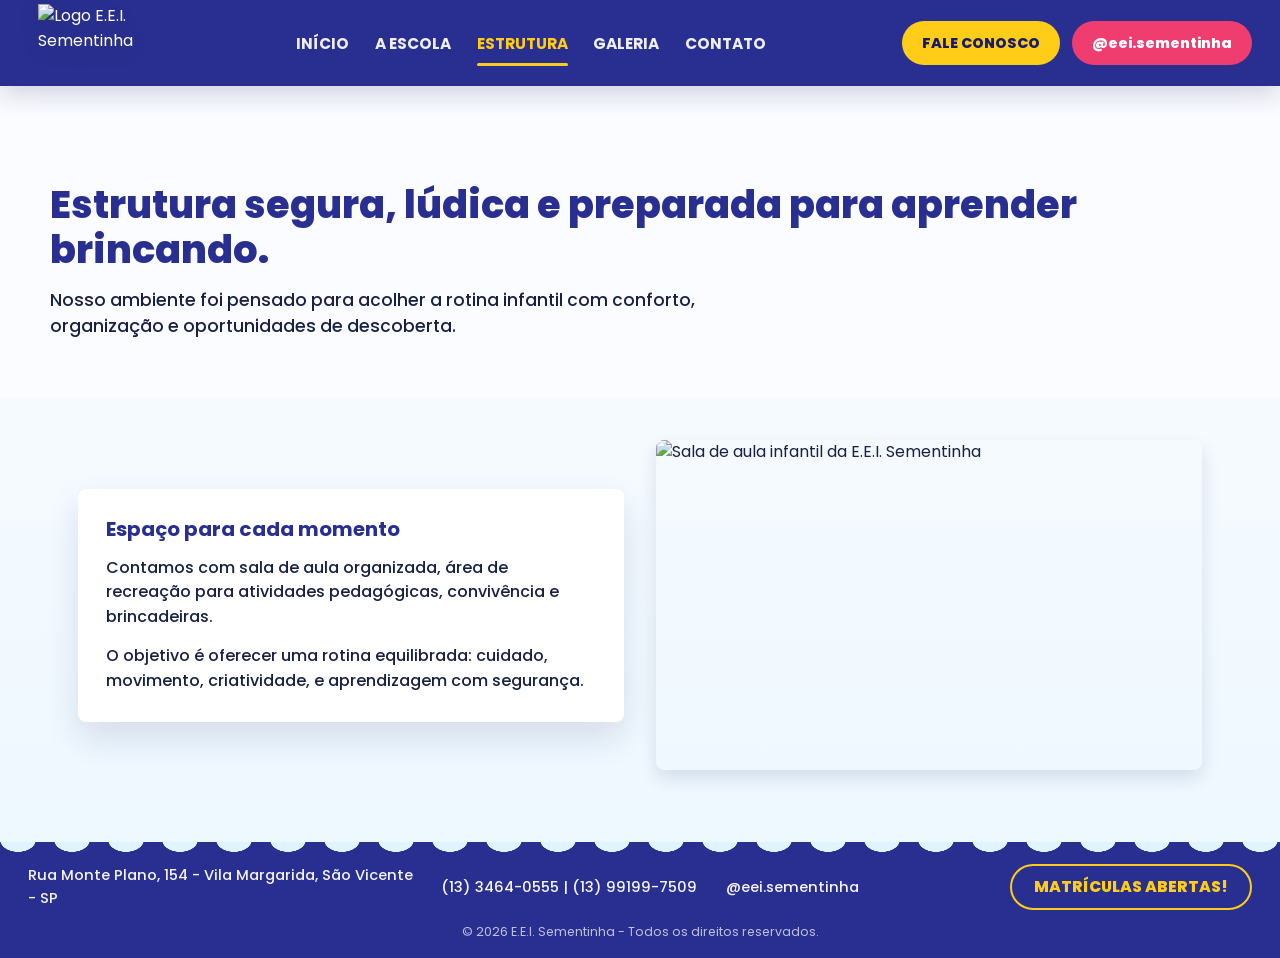
==== estrutura.html @ 1b26663b "Add files via upload" ====
<!DOCTYPE html>
<html lang="pt-BR">
<head>
  <meta charset="UTF-8">
  <meta name="viewport" content="width=device-width, initial-scale=1.0">
  <meta name="description" content="Conheça a estrutura da E.E.I. Sementinha: salas, recreação e espaços preparados para educação infantil.">
  <title>Estrutura | E.E.I. Sementinha</title>
  <link rel="icon" href="assets/sementinha.ico">
  <link rel="preconnect" href="https://fonts.googleapis.com">
  <link rel="preconnect" href="https://fonts.gstatic.com" crossorigin>
  <link href="https://fonts.googleapis.com/css2?family=Poppins:wght@400;500;600;700;800&display=swap" rel="stylesheet">
  <link rel="stylesheet" href="style.css">
  <script src="script.js" defer></script>
</head>
<body>
  <header class="site-header">
    <a class="brand" href="index.html" aria-label="E.E.I. Sementinha"><img src="assets/logo.png" alt="Logo E.E.I. Sementinha"></a>
    <button class="menu-toggle" type="button" aria-label="Abrir menu" aria-expanded="false"><span></span><span></span><span></span></button>
    <nav class="main-nav" aria-label="Menu principal">
      <a href="index.html">Início</a>
      <a href="escola.html">A Escola</a>
      <a class="active" href="estrutura.html">Estrutura</a>
      <a href="galeria.html">Galeria</a>
      <a href="contato.html">Contato</a>
    </nav>
    <div class="header-actions">
      <a class="pill pill-whatsapp" href="https://wa.me/5513991997509" target="_blank" rel="noopener">Fale Conosco</a>
      <a class="pill pill-instagram" href="https://www.instagram.com/eei.sementinha/" target="_blank" rel="noopener">@eei.sementinha</a>
    </div>
  </header>

  <main class="page-main">
    <section class="page-hero">
      <div class="container reveal">
        <h1>Estrutura segura, lúdica e preparada para aprender brincando.</h1>
        <p>Nosso ambiente foi pensado para acolher a rotina infantil com conforto, organização e oportunidades de descoberta.</p>
      </div>
    </section>

    <section class="content-section">
      <div class="structure-layout">
        <div class="feature reveal">
          <h2>Espaço para cada momento</h2>
          <p>Contamos com sala de aula organizada, área de recreação para atividades pedagógicas, convivência e brincadeiras.</p>
          <p>O objetivo é oferecer uma rotina equilibrada: cuidado, movimento, criatividade, e aprendizagem com segurança.</p>
        </div>
        <img class="structure-image reveal" src="assets/foto1.png" alt="Sala de aula infantil da E.E.I. Sementinha">
      </div>
    </section>
  </main>

  <footer class="site-footer">
    <div class="footer-wave"></div>
    <div class="footer-content">
      <a class="footer-item" href="https://maps.google.com/?q=Rua%20Monte%20Plano%20154%20Vila%20Margarida%20S%C3%A3o%20Vicente%20SP" target="_blank" rel="noopener">Rua Monte Plano, 154 - Vila Margarida, São Vicente - SP</a>
      <a class="footer-item" href="tel:+551334640555">(13) 3464-0555 | (13) 99199-7509</a>
      <a class="footer-item" href="https://www.instagram.com/eei.sementinha/" target="_blank" rel="noopener">@eei.sementinha</a>
      <a class="footer-cta" href="contato.html">Matrículas abertas!</a>
    </div>
    <p class="footer-copy">© 2026 E.E.I. Sementinha - Todos os direitos reservados.</p>
  </footer>
</body>
</html>
---- style.css ----
:root {
  --blue: #292f90;
  --blue-dark: #171c68;
  --yellow: #ffcc18;
  --pink: #ef3d70;
  --teal: #25b6b2;
  --ink: #182044;
  --muted: #5d6380;
  --soft: #f7f9ff;
  --sky: #dff4ff;
  --white: #ffffff;
  --shadow: 0 16px 35px rgba(18, 25, 80, 0.12);
  --radius: 8px;
}

* {
  box-sizing: border-box;
  margin: 0;
  padding: 0;
}

html {
  scroll-behavior: smooth;
}

body {
  display: flex;
  flex-direction: column;
  min-width: 320px;
  min-height: 100vh;
  background: var(--soft);
  color: var(--ink);
  font-family: "Poppins", Arial, sans-serif;
  font-size: 16px;
  line-height: 1.55;
}

img,
svg {
  display: block;
}

a {
  color: inherit;
  text-decoration: none;
}

main {
  flex: 1;
}

.site-header {
  position: sticky;
  top: 0;
  z-index: 20;
  display: grid;
  grid-template-columns: 132px 1fr auto;
  align-items: center;
  gap: 24px;
  min-height: 86px;
  padding: 0 28px;
  background: var(--blue);
  color: var(--white);
  box-shadow: 0 8px 24px rgba(16, 21, 90, 0.18);
}

.brand {
  position: relative;
  align-self: stretch;
}

.brand img {
  position: absolute;
  left: 10px;
  top: calc(50% + 22px);
  width: 122px;
  height: 122px;
  object-fit: contain;
  transform: translateY(-50%);
  filter: drop-shadow(0 6px 10px rgba(0, 0, 0, 0.12));
}

.main-nav {
  display: flex;
  justify-content: center;
  align-items: center;
  gap: clamp(18px, 2vw, 34px);
  min-width: 0;
}

.main-nav a {
  position: relative;
  padding: 30px 0 28px;
  color: rgba(255, 255, 255, 0.92);
  font-size: 0.96rem;
  font-weight: 700;
  text-transform: uppercase;
  white-space: nowrap;
}

.main-nav a::after {
  content: "";
  position: absolute;
  left: 0;
  right: 0;
  bottom: 18px;
  height: 3px;
  border-radius: 999px;
  background: var(--yellow);
  transform: scaleX(0);
  transform-origin: center;
  transition: transform 0.2s ease;
}

.main-nav a:hover,
.main-nav a.active {
  color: var(--yellow);
}

.main-nav a:hover::after,
.main-nav a.active::after {
  transform: scaleX(1);
}

.header-actions {
  display: flex;
  align-items: center;
  gap: 12px;
}

.pill,
.cta,
.footer-cta,
.contact-button {
  display: inline-flex;
  align-items: center;
  justify-content: center;
  gap: 10px;
  min-height: 44px;
  border-radius: 999px;
  font-weight: 800;
  line-height: 1;
  text-transform: uppercase;
  transition: transform 0.2s ease, box-shadow 0.2s ease, filter 0.2s ease;
}

.pill {
  padding: 0 20px;
  font-size: 0.9rem;
}

.pill svg,
.cta svg,
.footer-item svg,
.benefit-icon svg,
.contact-card svg,
.footer-cta svg {
  width: 24px;
  height: 24px;
  flex: 0 0 auto;
  fill: currentColor;
}

.pill-whatsapp {
  background: var(--yellow);
  color: var(--blue-dark);
}

.pill-instagram {
  background: var(--pink);
  color: var(--white);
  text-transform: none;
}

.pill:hover,
.cta:hover,
.footer-cta:hover,
.contact-button:hover {
  transform: translateY(-2px);
  filter: saturate(1.05);
}

.menu-toggle {
  display: none;
  width: 44px;
  height: 44px;
  border: 0;
  border-radius: 50%;
  background: var(--yellow);
  cursor: pointer;
}

.menu-toggle span {
  display: block;
  width: 20px;
  height: 2px;
  margin: 4px auto;
  border-radius: 999px;
  background: var(--blue-dark);
}

.hero {
  position: relative;
  min-height: 650px;
  overflow: hidden;
  background: #fbfcff;
}

.hero::after {
  content: "";
  position: absolute;
  left: -5%;
  right: -5%;
  bottom: -2px;
  height: 118px;
  background: var(--yellow);
  clip-path: polygon(0 40%, 8% 24%, 17% 68%, 28% 86%, 39% 58%, 50% 76%, 61% 44%, 72% 55%, 83% 38%, 92% 55%, 100% 46%, 100% 100%, 0 100%);
}

.hero-inner {
  position: relative;
  z-index: 2;
  display: grid;
  grid-template-columns: minmax(330px, 470px) minmax(540px, 1fr);
  align-items: end;
  gap: 24px;
  max-width: 1320px;
  min-height: 650px;
  margin: 0 auto;
  padding: 84px 36px 0;
}

.hero-copy {
  align-self: center;
  padding-bottom: 54px;
}

.hero-copy h1 {
  color: var(--blue);
  font-size: clamp(3.2rem, 5vw, 4.75rem);
  font-weight: 800;
  line-height: 1.06;
  letter-spacing: 0;
}

.hero-copy h1 span,
.hero-copy h1 strong {
  display: block;
}

.hero-copy h1 span {
  color: var(--pink);
}

.hero-copy h1 strong {
  color: var(--teal);
}

.hero-copy p {
  max-width: 440px;
  margin: 22px 0 26px;
  color: var(--ink);
  font-size: 1.18rem;
  font-weight: 500;
}

.cta {
  min-height: 54px;
  padding: 0 28px;
  background: var(--blue);
  color: var(--white);
  box-shadow: 0 10px 20px rgba(41, 47, 144, 0.18);
}

.hero-visual {
  position: relative;
  min-height: 560px;
}

.hero-child {
  position: absolute;
  z-index: 3;
  left: 2%;
  bottom: 0;
  width: min(58vw, 555px);
  max-height: 620px;
  object-fit: contain;
}

.hero-mascot {
  position: absolute;
  z-index: 2;
  right: 2%;
  bottom: 32px;
  width: min(36vw, 390px);
  max-height: 430px;
  object-fit: contain;
}

.decor {
  position: absolute;
  z-index: 1;
  pointer-events: none;
}

.decor-sun {
  left: -18px;
  top: 168px;
  width: 250px;
}

.decor-cloud {
  left: 50%;
  top: 74px;
  width: 158px;
}

.decor-star {
  right: 22.5%;
  top: 96px;
  width: 150px;
}

.decor-rocket {
  right: 5%;
  top: 114px;
  width: 250px;
}

.decor-line-one {
  left: 4%;
  bottom: 86px;
  width: 300px;
  top: 450px;
}

.decor-line-two {
  left: 40%;
  top: 330px;
  width: 300px;
}

.benefits {
  position: relative;
  z-index: 3;
  display: grid;
  grid-template-columns: repeat(4, minmax(0, 1fr));
  gap: 16px;
  max-width: 1320px;
  margin: -8px auto 0;
  padding: 24px 36px 22px;
  background: var(--white);
}

.benefit-card {
  display: grid;
  grid-template-columns: 76px 1fr;
  align-items: center;
  gap: 18px;
  min-height: 138px;
  padding: 22px 20px;
  border: 1px solid rgba(41, 47, 144, 0.08);
  border-radius: var(--radius);
  background: var(--white);
  box-shadow: var(--shadow);
}

.benefit-icon {
  display: grid;
  place-items: center;
  width: 76px;
  height: 76px;
  border-radius: 50%;
  color: var(--white);
}

.benefit-icon svg {
  width: 45px;
  height: 45px;
}

.icon-blue {
  background: var(--blue);
}

.icon-teal {
  background: var(--teal);
}

.icon-pink {
  background: var(--pink);
}

.icon-yellow {
  background: var(--yellow);
}

.benefit-card h2 {
  color: var(--blue);
  font-size: 1.05rem;
  line-height: 1.25;
}

.benefit-card p {
  margin-top: 8px;
  color: var(--ink);
  font-size: 0.94rem;
  font-weight: 500;
}

.home-gallery {
  display: grid;
  grid-template-columns: minmax(280px, 420px) 1fr;
  align-items: center;
  gap: 42px;
  padding: 48px max(36px, calc((100vw - 1320px) / 2 + 36px)) 36px;
  background: var(--sky);
}

.home-gallery-copy h2,
.page-hero h1,
.section-title {
  color: var(--blue);
  font-size: clamp(1.8rem, 3vw, 2.45rem);
  font-weight: 800;
  line-height: 1.18;
}

.home-gallery-copy p,
.page-hero p,
.feature p,
.contact-card p {
  margin-top: 14px;
  color: var(--ink);
  font-weight: 500;
}

.home-gallery-grid {
  display: grid;
  grid-template-columns: repeat(3, minmax(0, 1fr));
  gap: 20px;
}

.home-gallery-grid img,
.photo-grid img,
.structure-image {
  width: 100%;
  height: 136px;
  border-radius: var(--radius);
  object-fit: cover;
  box-shadow: 0 8px 18px rgba(18, 25, 80, 0.12);
}

.site-footer {
  position: relative;
  overflow: hidden;
  background: var(--blue);
  color: var(--white);
  padding: 22px 28px 16px;
}

.footer-wave {
  position: absolute;
  left: 0;
  right: 0;
  top: -1px;
  height: 14px;
  background: radial-gradient(18px 12px at 18px -1px, var(--sky) 97%, transparent 100%) repeat-x;
  background-size: 54px 14px;
}

.footer-content {
  display: grid;
  grid-template-columns: 1.5fr 1fr 1fr auto;
  align-items: center;
  gap: 26px;
  max-width: 1320px;
  margin: 0 auto;
}

.footer-item {
  display: flex;
  align-items: center;
  gap: 12px;
  color: rgba(255, 255, 255, 0.95);
  font-size: 0.92rem;
  font-weight: 500;
}

.footer-item svg {
  width: 28px;
  height: 28px;
  color: var(--white);
}

.footer-cta {
  min-width: 242px;
  min-height: 46px;
  border: 2px solid var(--yellow);
  color: var(--yellow);
  font-size: 0.98rem;
}

.footer-copy {
  max-width: 1320px;
  margin: 12px auto 0;
  color: rgba(255, 255, 255, 0.7);
  font-size: 0.78rem;
  text-align: center;
}

.page-main {
  background: linear-gradient(180deg, #fbfcff 0%, #eef8ff 100%);
}

.page-hero {
  position: relative;
  overflow: hidden;
  padding: 96px 28px 58px;
  background: #fbfcff;
}

.page-hero .container,
.content-section,
.photo-section {
  max-width: 1180px;
  margin: 0 auto;
}

.page-hero p {
  max-width: 760px;
  font-size: 1.08rem;
}

.content-section {
  padding: 42px 28px 72px;
}

.feature-grid,
.contact-grid {
  display: grid;
  grid-template-columns: repeat(3, minmax(0, 1fr));
  gap: 20px;
}

.feature,
.contact-card {
  padding: 28px;
  border-radius: var(--radius);
  background: var(--white);
  box-shadow: var(--shadow);
}

.feature h2,
.contact-card h2 {
  color: var(--blue);
  font-size: 1.25rem;
  line-height: 1.25;
}

.structure-layout {
  display: grid;
  grid-template-columns: 1fr 1fr;
  align-items: center;
  gap: 32px;
}

.structure-image {
  height: 330px;
}

.photo-section {
  padding: 42px 28px 72px;
}

.photo-grid {
  display: grid;
  grid-template-columns: repeat(3, minmax(0, 1fr));
  gap: 20px;
  margin-top: 24px;
}

.photo-grid img {
  height: 270px;
}

.instagram-callout {
  display: flex;
  align-items: center;
  justify-content: space-between;
  gap: 28px;
  margin-top: 34px;
  padding: 28px;
  border-radius: var(--radius);
  background: linear-gradient(135deg, var(--blue) 0%, #3840ad 52%, var(--pink) 100%);
  color: var(--white);
  box-shadow: var(--shadow);
}

.instagram-callout h2 {
  font-size: clamp(1.35rem, 2vw, 1.75rem);
  line-height: 1.2;
}

.instagram-callout p {
  max-width: 680px;
  margin-top: 10px;
  color: rgba(255, 255, 255, 0.92);
  font-weight: 500;
}

.instagram-callout .contact-button {
  flex: 0 0 auto;
  margin-top: 0;
  background: var(--yellow);
  color: var(--blue-dark);
}

.contact-card svg {
  width: 34px;
  height: 34px;
  margin-bottom: 14px;
  color: var(--pink);
  fill: currentColor;
}

.contact-button {
  min-height: 50px;
  margin-top: 22px;
  padding: 0 24px;
  background: var(--yellow);
  color: var(--blue-dark);
}

.reveal {
  opacity: 1;
  transform: translateY(0);
}

.js .reveal {
  opacity: 0;
  transform: translateY(18px);
  transition: opacity 0.55s ease, transform 0.55s ease;
}

.js .reveal.is-visible {
  opacity: 1;
  transform: translateY(0);
}

@media (max-width: 1200px) {
  .site-header {
    grid-template-columns: 110px 1fr auto;
    gap: 16px;
    padding: 0 18px;
  }

  .brand img {
    top: calc(50% + 18px);
    width: 106px;
    height: 106px;
  }

  .main-nav {
    gap: 16px;
  }

  .main-nav a {
    font-size: 0.84rem;
  }

  .pill {
    padding: 0 14px;
    font-size: 0.8rem;
  }

  .benefits {
    grid-template-columns: repeat(2, minmax(0, 1fr));
  }

  .footer-content {
    grid-template-columns: 1fr 1fr;
  }
}

@media (max-width: 900px) {
  .site-header {
    grid-template-columns: 88px 1fr 44px;
    min-height: 74px;
  }

  .brand img {
    left: 0;
    top: calc(50% + 14px);
    width: 88px;
    height: 88px;
  }

  .menu-toggle {
    display: block;
    justify-self: end;
    grid-column: 3;
    grid-row: 1;
  }

  .main-nav,
  .header-actions {
    grid-column: 1 / -1;
    display: none;
  }

  .site-header.menu-open .main-nav,
  .site-header.menu-open .header-actions {
    display: flex;
  }

  .site-header.menu-open .main-nav {
    flex-direction: column;
    align-items: stretch;
    padding: 12px 0 4px;
  }

  .main-nav a {
    padding: 12px 0;
    text-align: center;
  }

  .main-nav a::after {
    bottom: 5px;
    left: 35%;
    right: 35%;
  }

  .site-header.menu-open .header-actions {
    justify-content: center;
    flex-wrap: wrap;
    padding-bottom: 14px;
  }

  .hero,
  .hero-inner {
    min-height: auto;
  }

  .hero-inner {
    grid-template-columns: 1fr;
    padding: 74px 24px 0;
    text-align: center;
  }

  .hero-copy {
    padding-bottom: 10px;
  }

  .hero-copy p {
    margin-left: auto;
    margin-right: auto;
  }

  .hero-visual {
    min-height: 415px;
  }

  .hero-child {
    left: 50%;
    width: min(82vw, 410px);
    transform: translateX(-58%);
  }

  .hero-mascot {
    right: 1%;
    width: min(40vw, 220px);
  }

  .decor-sun,
  .decor-rocket,
  .decor-line-one,
  .decor-line-two {
    opacity: 0.5;
  }

  .decor-sun {
    left: -34px;
    top: 150px;
    width: 116px;
  }

  .decor-cloud {
    left: 8%;
    top: 94px;
    width: 118px;
  }

  .decor-star {
    right: 10%;
    top: 116px;
    width: 70px;
  }

  .decor-rocket {
    right: -22px;
    top: 160px;
    width: 130px;
  }

  .decor-line-one {
    left: 3%;
    bottom: 86px;
    width: 92px;
  }

  .decor-line-two {
    left: auto;
    right: 11%;
    top: 310px;
    width: 74px;
  }

  .benefits,
  .home-gallery,
  .feature-grid,
  .contact-grid,
  .structure-layout,
  .photo-grid {
    grid-template-columns: 1fr;
  }

  .home-gallery {
    gap: 26px;
    padding: 44px 24px 34px;
  }

  .home-gallery-grid {
    grid-template-columns: 1fr;
  }

  .home-gallery-grid img,
  .photo-grid img,
  .structure-image {
    height: 230px;
  }

  .instagram-callout {
    flex-direction: column;
    align-items: flex-start;
  }
}

@media (max-width: 560px) {
  body {
    font-size: 15px;
  }

  .hero-copy h1 {
    font-size: 2.55rem;
  }

  .hero-copy p {
    font-size: 1rem;
  }

  .hero-visual {
    min-height: 330px;
  }

  .hero-mascot {
    display: none;
  }

  .decor {
    opacity: 0.35;
  }

  .decor-cloud {
    left: 10px;
    width: 92px;
  }

  .decor-star {
    width: 56px;
  }

  .decor-rocket {
    width: 96px;
  }

  .decor-line-one,
  .decor-line-two {
    display: none;
  }

  .benefits {
    padding: 22px 18px;
  }

  .benefit-card {
    grid-template-columns: 58px 1fr;
    gap: 14px;
    padding: 18px;
  }

  .benefit-icon {
    width: 58px;
    height: 58px;
  }

  .benefit-icon svg {
    width: 34px;
    height: 34px;
  }

  .footer-content {
    grid-template-columns: 1fr;
    gap: 16px;
  }

  .footer-cta {
    min-width: 100%;
  }

  .instagram-callout {
    padding: 22px;
  }

  .instagram-callout .contact-button {
    width: 100%;
  }

  .page-hero {
    padding-top: 72px;
  }
}
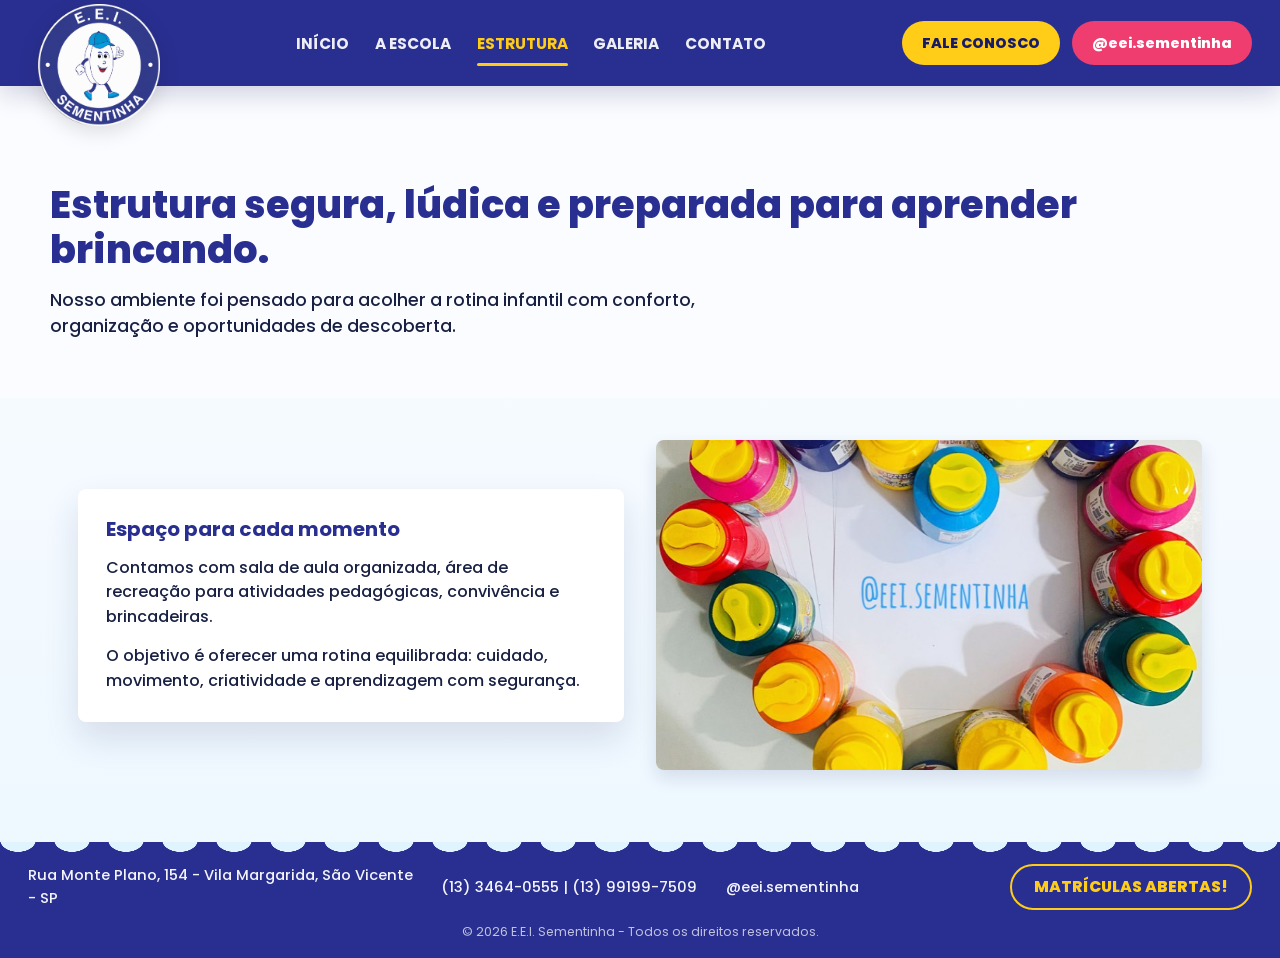
==== commit cfaca4e1: "Update estrutura.html" ====
--- a/estrutura.html
+++ b/estrutura.html
@@ -42,7 +42,7 @@
         <div class="feature reveal">
           <h2>Espaço para cada momento</h2>
           <p>Contamos com sala de aula organizada, área de recreação para atividades pedagógicas, convivência e brincadeiras.</p>
-          <p>O objetivo é oferecer uma rotina equilibrada: cuidado, movimento, criatividade, e aprendizagem com segurança.</p>
+          <p>O objetivo é oferecer uma rotina equilibrada: cuidado, movimento, criatividade e aprendizagem com segurança.</p>
         </div>
         <img class="structure-image reveal" src="assets/foto1.png" alt="Sala de aula infantil da E.E.I. Sementinha">
       </div>
